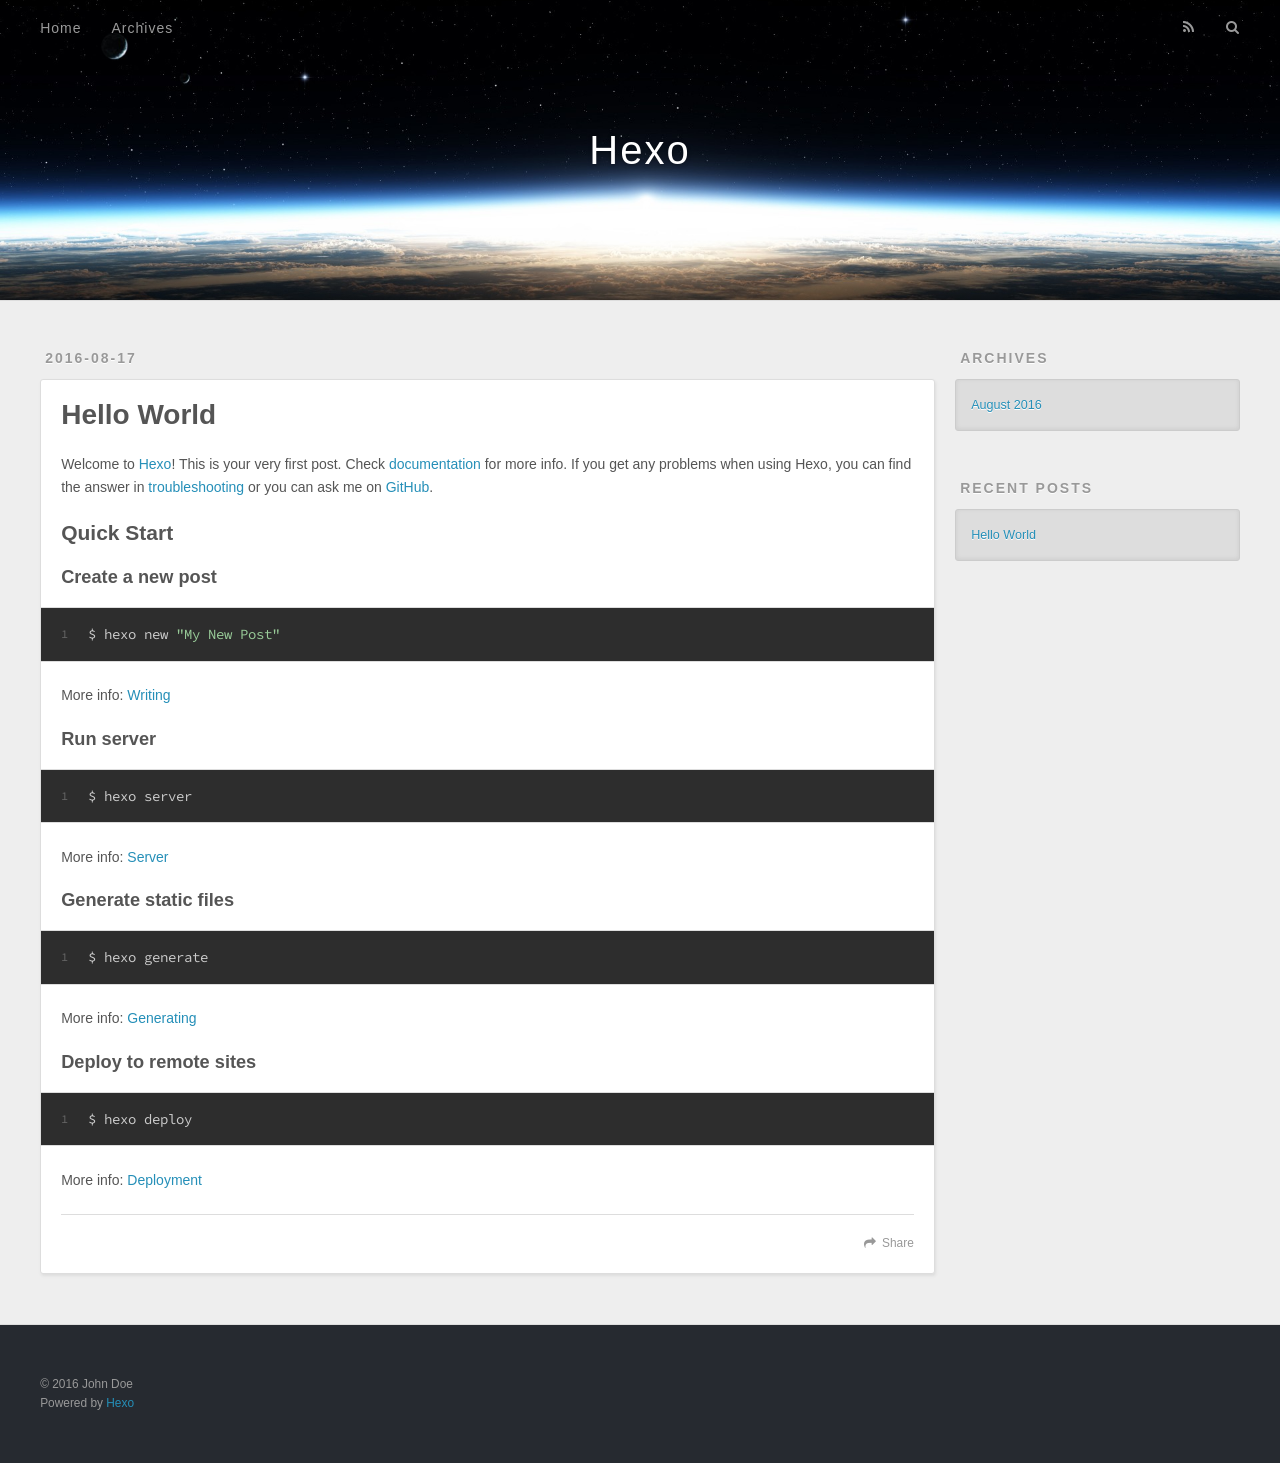
==== index.html @ 3ee118d5 "Site updated: 2016-08-17 22:22:15" ====
<!DOCTYPE html>
<html>
<head>
  <meta charset="utf-8">
  
  <title>Hexo</title>
  <meta name="viewport" content="width=device-width, initial-scale=1, maximum-scale=1">
  <meta property="og:type" content="website">
<meta property="og:title" content="Hexo">
<meta property="og:url" content="http://yoursite.com/index.html">
<meta property="og:site_name" content="Hexo">
<meta name="twitter:card" content="summary">
<meta name="twitter:title" content="Hexo">
  
    <link rel="alternate" href="/atom.xml" title="Hexo" type="application/atom+xml">
  
  
    <link rel="icon" href="/favicon.png">
  
  
    <link href="//fonts.googleapis.com/css?family=Source+Code+Pro" rel="stylesheet" type="text/css">
  
  <link rel="stylesheet" href="/css/style.css">
  

</head>

<body>
  <div id="container">
    <div id="wrap">
      <header id="header">
  <div id="banner"></div>
  <div id="header-outer" class="outer">
    <div id="header-title" class="inner">
      <h1 id="logo-wrap">
        <a href="/" id="logo">Hexo</a>
      </h1>
      
    </div>
    <div id="header-inner" class="inner">
      <nav id="main-nav">
        <a id="main-nav-toggle" class="nav-icon"></a>
        
          <a class="main-nav-link" href="/">Home</a>
        
          <a class="main-nav-link" href="/archives">Archives</a>
        
      </nav>
      <nav id="sub-nav">
        
          <a id="nav-rss-link" class="nav-icon" href="/atom.xml" title="RSS Feed"></a>
        
        <a id="nav-search-btn" class="nav-icon" title="Search"></a>
      </nav>
      <div id="search-form-wrap">
        <form action="//google.com/search" method="get" accept-charset="UTF-8" class="search-form"><input type="search" name="q" results="0" class="search-form-input" placeholder="Search"><button type="submit" class="search-form-submit">&#xF002;</button><input type="hidden" name="sitesearch" value="http://yoursite.com"></form>
      </div>
    </div>
  </div>
</header>
      <div class="outer">
        <section id="main">
  
    <article id="post-hello-world" class="article article-type-post" itemscope itemprop="blogPost">
  <div class="article-meta">
    <a href="/2016/08/17/hello-world/" class="article-date">
  <time datetime="2016-08-17T13:05:27.599Z" itemprop="datePublished">2016-08-17</time>
</a>
    
  </div>
  <div class="article-inner">
    
    
      <header class="article-header">
        
  
    <h1 itemprop="name">
      <a class="article-title" href="/2016/08/17/hello-world/">Hello World</a>
    </h1>
  

      </header>
    
    <div class="article-entry" itemprop="articleBody">
      
        <p>Welcome to <a href="https://hexo.io/" target="_blank" rel="external">Hexo</a>! This is your very first post. Check <a href="https://hexo.io/docs/" target="_blank" rel="external">documentation</a> for more info. If you get any problems when using Hexo, you can find the answer in <a href="https://hexo.io/docs/troubleshooting.html" target="_blank" rel="external">troubleshooting</a> or you can ask me on <a href="https://github.com/hexojs/hexo/issues" target="_blank" rel="external">GitHub</a>.</p>
<h2 id="Quick-Start"><a href="#Quick-Start" class="headerlink" title="Quick Start"></a>Quick Start</h2><h3 id="Create-a-new-post"><a href="#Create-a-new-post" class="headerlink" title="Create a new post"></a>Create a new post</h3><figure class="highlight bash"><table><tr><td class="gutter"><pre><div class="line">1</div></pre></td><td class="code"><pre><div class="line">$ hexo new <span class="string">"My New Post"</span></div></pre></td></tr></table></figure>
<p>More info: <a href="https://hexo.io/docs/writing.html" target="_blank" rel="external">Writing</a></p>
<h3 id="Run-server"><a href="#Run-server" class="headerlink" title="Run server"></a>Run server</h3><figure class="highlight bash"><table><tr><td class="gutter"><pre><div class="line">1</div></pre></td><td class="code"><pre><div class="line">$ hexo server</div></pre></td></tr></table></figure>
<p>More info: <a href="https://hexo.io/docs/server.html" target="_blank" rel="external">Server</a></p>
<h3 id="Generate-static-files"><a href="#Generate-static-files" class="headerlink" title="Generate static files"></a>Generate static files</h3><figure class="highlight bash"><table><tr><td class="gutter"><pre><div class="line">1</div></pre></td><td class="code"><pre><div class="line">$ hexo generate</div></pre></td></tr></table></figure>
<p>More info: <a href="https://hexo.io/docs/generating.html" target="_blank" rel="external">Generating</a></p>
<h3 id="Deploy-to-remote-sites"><a href="#Deploy-to-remote-sites" class="headerlink" title="Deploy to remote sites"></a>Deploy to remote sites</h3><figure class="highlight bash"><table><tr><td class="gutter"><pre><div class="line">1</div></pre></td><td class="code"><pre><div class="line">$ hexo deploy</div></pre></td></tr></table></figure>
<p>More info: <a href="https://hexo.io/docs/deployment.html" target="_blank" rel="external">Deployment</a></p>

      
    </div>
    <footer class="article-footer">
      <a data-url="http://yoursite.com/2016/08/17/hello-world/" data-id="ciryzlr2w0000jk96y38xhy95" class="article-share-link">Share</a>
      
      
    </footer>
  </div>
  
</article>


  

</section>
        
          <aside id="sidebar">
  
    

  
    

  
    
  
    
  <div class="widget-wrap">
    <h3 class="widget-title">Archives</h3>
    <div class="widget">
      <ul class="archive-list"><li class="archive-list-item"><a class="archive-list-link" href="/archives/2016/08/">August 2016</a></li></ul>
    </div>
  </div>


  
    
  <div class="widget-wrap">
    <h3 class="widget-title">Recent Posts</h3>
    <div class="widget">
      <ul>
        
          <li>
            <a href="/2016/08/17/hello-world/">Hello World</a>
          </li>
        
      </ul>
    </div>
  </div>

  
</aside>
        
      </div>
      <footer id="footer">
  
  <div class="outer">
    <div id="footer-info" class="inner">
      &copy; 2016 John Doe<br>
      Powered by <a href="http://hexo.io/" target="_blank">Hexo</a>
    </div>
  </div>
</footer>
    </div>
    <nav id="mobile-nav">
  
    <a href="/" class="mobile-nav-link">Home</a>
  
    <a href="/archives" class="mobile-nav-link">Archives</a>
  
</nav>
    

<script src="//ajax.googleapis.com/ajax/libs/jquery/2.0.3/jquery.min.js"></script>


  <link rel="stylesheet" href="/fancybox/jquery.fancybox.css">
  <script src="/fancybox/jquery.fancybox.pack.js"></script>


<script src="/js/script.js"></script>

  </div>
</body>
</html>
---- css/style.css ----
body {
  width: 100%;
}
body:before,
body:after {
  content: "";
  display: table;
}
body:after {
  clear: both;
}
html,
body,
div,
span,
applet,
object,
iframe,
h1,
h2,
h3,
h4,
h5,
h6,
p,
blockquote,
pre,
a,
abbr,
acronym,
address,
big,
cite,
code,
del,
dfn,
em,
img,
ins,
kbd,
q,
s,
samp,
small,
strike,
strong,
sub,
sup,
tt,
var,
dl,
dt,
dd,
ol,
ul,
li,
fieldset,
form,
label,
legend,
table,
caption,
tbody,
tfoot,
thead,
tr,
th,
td {
  margin: 0;
  padding: 0;
  border: 0;
  outline: 0;
  font-weight: inherit;
  font-style: inherit;
  font-family: inherit;
  font-size: 100%;
  vertical-align: baseline;
}
body {
  line-height: 1;
  color: #000;
  background: #fff;
}
ol,
ul {
  list-style: none;
}
table {
  border-collapse: separate;
  border-spacing: 0;
  vertical-align: middle;
}
caption,
th,
td {
  text-align: left;
  font-weight: normal;
  vertical-align: middle;
}
a img {
  border: none;
}
input,
button {
  margin: 0;
  padding: 0;
}
input::-moz-focus-inner,
button::-moz-focus-inner {
  border: 0;
  padding: 0;
}
@font-face {
  font-family: FontAwesome;
  font-style: normal;
  font-weight: normal;
  src: url("fonts/fontawesome-webfont.eot?v=#4.0.3");
  src: url("fonts/fontawesome-webfont.eot?#iefix&v=#4.0.3") format("embedded-opentype"), url("fonts/fontawesome-webfont.woff?v=#4.0.3") format("woff"), url("fonts/fontawesome-webfont.ttf?v=#4.0.3") format("truetype"), url("fonts/fontawesome-webfont.svg#fontawesomeregular?v=#4.0.3") format("svg");
}
html,
body,
#container {
  height: 100%;
}
body {
  background: #eee;
  font: 14px "Helvetica Neue", Helvetica, Arial, sans-serif;
  -webkit-text-size-adjust: 100%;
}
.outer {
  max-width: 1220px;
  margin: 0 auto;
  padding: 0 20px;
}
.outer:before,
.outer:after {
  content: "";
  display: table;
}
.outer:after {
  clear: both;
}
.inner {
  display: inline;
  float: left;
  width: 98.33333333333333%;
  margin: 0 0.833333333333333%;
}
.left,
.alignleft {
  float: left;
}
.right,
.alignright {
  float: right;
}
.clear {
  clear: both;
}
#container {
  position: relative;
}
.mobile-nav-on {
  overflow: hidden;
}
#wrap {
  height: 100%;
  width: 100%;
  position: absolute;
  top: 0;
  left: 0;
  -webkit-transition: 0.2s ease-out;
  -moz-transition: 0.2s ease-out;
  -ms-transition: 0.2s ease-out;
  transition: 0.2s ease-out;
  z-index: 1;
  background: #eee;
}
.mobile-nav-on #wrap {
  left: 280px;
}
@media screen and (min-width: 768px) {
  #main {
    display: inline;
    float: left;
    width: 73.33333333333333%;
    margin: 0 0.833333333333333%;
  }
}
.article-date,
.article-category-link,
.archive-year,
.widget-title {
  text-decoration: none;
  text-transform: uppercase;
  letter-spacing: 2px;
  color: #999;
  margin-bottom: 1em;
  margin-left: 5px;
  line-height: 1em;
  text-shadow: 0 1px #fff;
  font-weight: bold;
}
.article-inner,
.archive-article-inner {
  background: #fff;
  -webkit-box-shadow: 1px 2px 3px #ddd;
  box-shadow: 1px 2px 3px #ddd;
  border: 1px solid #ddd;
  border-radius: 3px;
}
.article-entry h1,
.widget h1 {
  font-size: 2em;
}
.article-entry h2,
.widget h2 {
  font-size: 1.5em;
}
.article-entry h3,
.widget h3 {
  font-size: 1.3em;
}
.article-entry h4,
.widget h4 {
  font-size: 1.2em;
}
.article-entry h5,
.widget h5 {
  font-size: 1em;
}
.article-entry h6,
.widget h6 {
  font-size: 1em;
  color: #999;
}
.article-entry hr,
.widget hr {
  border: 1px dashed #ddd;
}
.article-entry strong,
.widget strong {
  font-weight: bold;
}
.article-entry em,
.widget em,
.article-entry cite,
.widget cite {
  font-style: italic;
}
.article-entry sup,
.widget sup,
.article-entry sub,
.widget sub {
  font-size: 0.75em;
  line-height: 0;
  position: relative;
  vertical-align: baseline;
}
.article-entry sup,
.widget sup {
  top: -0.5em;
}
.article-entry sub,
.widget sub {
  bottom: -0.2em;
}
.article-entry small,
.widget small {
  font-size: 0.85em;
}
.article-entry acronym,
.widget acronym,
.article-entry abbr,
.widget abbr {
  border-bottom: 1px dotted;
}
.article-entry ul,
.widget ul,
.article-entry ol,
.widget ol,
.article-entry dl,
.widget dl {
  margin: 0 20px;
  line-height: 1.6em;
}
.article-entry ul ul,
.widget ul ul,
.article-entry ol ul,
.widget ol ul,
.article-entry ul ol,
.widget ul ol,
.article-entry ol ol,
.widget ol ol {
  margin-top: 0;
  margin-bottom: 0;
}
.article-entry ul,
.widget ul {
  list-style: disc;
}
.article-entry ol,
.widget ol {
  list-style: decimal;
}
.article-entry dt,
.widget dt {
  font-weight: bold;
}
#header {
  height: 300px;
  position: relative;
  border-bottom: 1px solid #ddd;
}
#header:before,
#header:after {
  content: "";
  position: absolute;
  left: 0;
  right: 0;
  height: 40px;
}
#header:before {
  top: 0;
  background: -webkit-linear-gradient(rgba(0,0,0,0.2), transparent);
  background: -moz-linear-gradient(rgba(0,0,0,0.2), transparent);
  background: -ms-linear-gradient(rgba(0,0,0,0.2), transparent);
  background: linear-gradient(rgba(0,0,0,0.2), transparent);
}
#header:after {
  bottom: 0;
  background: -webkit-linear-gradient(transparent, rgba(0,0,0,0.2));
  background: -moz-linear-gradient(transparent, rgba(0,0,0,0.2));
  background: -ms-linear-gradient(transparent, rgba(0,0,0,0.2));
  background: linear-gradient(transparent, rgba(0,0,0,0.2));
}
#header-outer {
  height: 100%;
  position: relative;
}
#header-inner {
  position: relative;
  overflow: hidden;
}
#banner {
  position: absolute;
  top: 0;
  left: 0;
  width: 100%;
  height: 100%;
  background: url("images/banner.jpg") center #000;
  -webkit-background-size: cover;
  -moz-background-size: cover;
  background-size: cover;
  z-index: -1;
}
#header-title {
  text-align: center;
  height: 40px;
  position: absolute;
  top: 50%;
  left: 0;
  margin-top: -20px;
}
#logo,
#subtitle {
  text-decoration: none;
  color: #fff;
  font-weight: 300;
  text-shadow: 0 1px 4px rgba(0,0,0,0.3);
}
#logo {
  font-size: 40px;
  line-height: 40px;
  letter-spacing: 2px;
}
#subtitle {
  font-size: 16px;
  line-height: 16px;
  letter-spacing: 1px;
}
#subtitle-wrap {
  margin-top: 16px;
}
#main-nav {
  float: left;
  margin-left: -15px;
}
.nav-icon,
.main-nav-link {
  float: left;
  color: #fff;
  opacity: 0.6;
  text-decoration: none;
  text-shadow: 0 1px rgba(0,0,0,0.2);
  -webkit-transition: opacity 0.2s;
  -moz-transition: opacity 0.2s;
  -ms-transition: opacity 0.2s;
  transition: opacity 0.2s;
  display: block;
  padding: 20px 15px;
}
.nav-icon:hover,
.main-nav-link:hover {
  opacity: 1;
}
.nav-icon {
  font-family: FontAwesome;
  text-align: center;
  font-size: 14px;
  width: 14px;
  height: 14px;
  padding: 20px 15px;
  position: relative;
  cursor: pointer;
}
.main-nav-link {
  font-weight: 300;
  letter-spacing: 1px;
}
@media screen and (max-width: 479px) {
  .main-nav-link {
    display: none;
  }
}
#main-nav-toggle {
  display: none;
}
#main-nav-toggle:before {
  content: "\f0c9";
}
@media screen and (max-width: 479px) {
  #main-nav-toggle {
    display: block;
  }
}
#sub-nav {
  float: right;
  margin-right: -15px;
}
#nav-rss-link:before {
  content: "\f09e";
}
#nav-search-btn:before {
  content: "\f002";
}
#search-form-wrap {
  position: absolute;
  top: 15px;
  width: 150px;
  height: 30px;
  right: -150px;
  opacity: 0;
  -webkit-transition: 0.2s ease-out;
  -moz-transition: 0.2s ease-out;
  -ms-transition: 0.2s ease-out;
  transition: 0.2s ease-out;
}
#search-form-wrap.on {
  opacity: 1;
  right: 0;
}
@media screen and (max-width: 479px) {
  #search-form-wrap {
    width: 100%;
    right: -100%;
  }
}
.search-form {
  position: absolute;
  top: 0;
  left: 0;
  right: 0;
  background: #fff;
  padding: 5px 15px;
  border-radius: 15px;
  -webkit-box-shadow: 0 0 10px rgba(0,0,0,0.3);
  box-shadow: 0 0 10px rgba(0,0,0,0.3);
}
.search-form-input {
  border: none;
  background: none;
  color: #555;
  width: 100%;
  font: 13px "Helvetica Neue", Helvetica, Arial, sans-serif;
  outline: none;
}
.search-form-input::-webkit-search-results-decoration,
.search-form-input::-webkit-search-cancel-button {
  -webkit-appearance: none;
}
.search-form-submit {
  position: absolute;
  top: 50%;
  right: 10px;
  margin-top: -7px;
  font: 13px FontAwesome;
  border: none;
  background: none;
  color: #bbb;
  cursor: pointer;
}
.search-form-submit:hover,
.search-form-submit:focus {
  color: #777;
}
.article {
  margin: 50px 0;
}
.article-inner {
  overflow: hidden;
}
.article-meta:before,
.article-meta:after {
  content: "";
  display: table;
}
.article-meta:after {
  clear: both;
}
.article-date {
  float: left;
}
.article-category {
  float: left;
  line-height: 1em;
  color: #ccc;
  text-shadow: 0 1px #fff;
  margin-left: 8px;
}
.article-category:before {
  content: "\2022";
}
.article-category-link {
  margin: 0 12px 1em;
}
.article-header {
  padding: 20px 20px 0;
}
.article-title {
  text-decoration: none;
  font-size: 2em;
  font-weight: bold;
  color: #555;
  line-height: 1.1em;
  -webkit-transition: color 0.2s;
  -moz-transition: color 0.2s;
  -ms-transition: color 0.2s;
  transition: color 0.2s;
}
a.article-title:hover {
  color: #258fb8;
}
.article-entry {
  color: #555;
  padding: 0 20px;
}
.article-entry:before,
.article-entry:after {
  content: "";
  display: table;
}
.article-entry:after {
  clear: both;
}
.article-entry p,
.article-entry table {
  line-height: 1.6em;
  margin: 1.6em 0;
}
.article-entry h1,
.article-entry h2,
.article-entry h3,
.article-entry h4,
.article-entry h5,
.article-entry h6 {
  font-weight: bold;
}
.article-entry h1,
.article-entry h2,
.article-entry h3,
.article-entry h4,
.article-entry h5,
.article-entry h6 {
  line-height: 1.1em;
  margin: 1.1em 0;
}
.article-entry a {
  color: #258fb8;
  text-decoration: none;
}
.article-entry a:hover {
  text-decoration: underline;
}
.article-entry ul,
.article-entry ol,
.article-entry dl {
  margin-top: 1.6em;
  margin-bottom: 1.6em;
}
.article-entry img,
.article-entry video {
  max-width: 100%;
  height: auto;
  display: block;
  margin: auto;
}
.article-entry iframe {
  border: none;
}
.article-entry table {
  width: 100%;
  border-collapse: collapse;
  border-spacing: 0;
}
.article-entry th {
  font-weight: bold;
  border-bottom: 3px solid #ddd;
  padding-bottom: 0.5em;
}
.article-entry td {
  border-bottom: 1px solid #ddd;
  padding: 10px 0;
}
.article-entry blockquote {
  font-family: Georgia, "Times New Roman", serif;
  font-size: 1.4em;
  margin: 1.6em 20px;
  text-align: center;
}
.article-entry blockquote footer {
  font-size: 14px;
  margin: 1.6em 0;
  font-family: "Helvetica Neue", Helvetica, Arial, sans-serif;
}
.article-entry blockquote footer cite:before {
  content: "—";
  padding: 0 0.5em;
}
.article-entry .pullquote {
  text-align: left;
  width: 45%;
  margin: 0;
}
.article-entry .pullquote.left {
  margin-left: 0.5em;
  margin-right: 1em;
}
.article-entry .pullquote.right {
  margin-right: 0.5em;
  margin-left: 1em;
}
.article-entry .caption {
  color: #999;
  display: block;
  font-size: 0.9em;
  margin-top: 0.5em;
  position: relative;
  text-align: center;
}
.article-entry .video-container {
  position: relative;
  padding-top: 56.25%;
  height: 0;
  overflow: hidden;
}
.article-entry .video-container iframe,
.article-entry .video-container object,
.article-entry .video-container embed {
  position: absolute;
  top: 0;
  left: 0;
  width: 100%;
  height: 100%;
  margin-top: 0;
}
.article-more-link a {
  display: inline-block;
  line-height: 1em;
  padding: 6px 15px;
  border-radius: 15px;
  background: #eee;
  color: #999;
  text-shadow: 0 1px #fff;
  text-decoration: none;
}
.article-more-link a:hover {
  background: #258fb8;
  color: #fff;
  text-decoration: none;
  text-shadow: 0 1px #1e7293;
}
.article-footer {
  font-size: 0.85em;
  line-height: 1.6em;
  border-top: 1px solid #ddd;
  padding-top: 1.6em;
  margin: 0 20px 20px;
}
.article-footer:before,
.article-footer:after {
  content: "";
  display: table;
}
.article-footer:after {
  clear: both;
}
.article-footer a {
  color: #999;
  text-decoration: none;
}
.article-footer a:hover {
  color: #555;
}
.article-tag-list-item {
  float: left;
  margin-right: 10px;
}
.article-tag-list-link:before {
  content: "#";
}
.article-comment-link {
  float: right;
}
.article-comment-link:before {
  content: "\f075";
  font-family: FontAwesome;
  padding-right: 8px;
}
.article-share-link {
  cursor: pointer;
  float: right;
  margin-left: 20px;
}
.article-share-link:before {
  content: "\f064";
  font-family: FontAwesome;
  padding-right: 6px;
}
#article-nav {
  position: relative;
}
#article-nav:before,
#article-nav:after {
  content: "";
  display: table;
}
#article-nav:after {
  clear: both;
}
@media screen and (min-width: 768px) {
  #article-nav {
    margin: 50px 0;
  }
  #article-nav:before {
    width: 8px;
    height: 8px;
    position: absolute;
    top: 50%;
    left: 50%;
    margin-top: -4px;
    margin-left: -4px;
    content: "";
    border-radius: 50%;
    background: #ddd;
    -webkit-box-shadow: 0 1px 2px #fff;
    box-shadow: 0 1px 2px #fff;
  }
}
.article-nav-link-wrap {
  text-decoration: none;
  text-shadow: 0 1px #fff;
  color: #999;
  -webkit-box-sizing: border-box;
  -moz-box-sizing: border-box;
  box-sizing: border-box;
  margin-top: 50px;
  text-align: center;
  display: block;
}
.article-nav-link-wrap:hover {
  color: #555;
}
@media screen and (min-width: 768px) {
  .article-nav-link-wrap {
    width: 50%;
    margin-top: 0;
  }
}
@media screen and (min-width: 768px) {
  #article-nav-newer {
    float: left;
    text-align: right;
    padding-right: 20px;
  }
}
@media screen and (min-width: 768px) {
  #article-nav-older {
    float: right;
    text-align: left;
    padding-left: 20px;
  }
}
.article-nav-caption {
  text-transform: uppercase;
  letter-spacing: 2px;
  color: #ddd;
  line-height: 1em;
  font-weight: bold;
}
#article-nav-newer .article-nav-caption {
  margin-right: -2px;
}
.article-nav-title {
  font-size: 0.85em;
  line-height: 1.6em;
  margin-top: 0.5em;
}
.article-share-box {
  position: absolute;
  display: none;
  background: #fff;
  -webkit-box-shadow: 1px 2px 10px rgba(0,0,0,0.2);
  box-shadow: 1px 2px 10px rgba(0,0,0,0.2);
  border-radius: 3px;
  margin-left: -145px;
  overflow: hidden;
  z-index: 1;
}
.article-share-box.on {
  display: block;
}
.article-share-input {
  width: 100%;
  background: none;
  -webkit-box-sizing: border-box;
  -moz-box-sizing: border-box;
  box-sizing: border-box;
  font: 14px "Helvetica Neue", Helvetica, Arial, sans-serif;
  padding: 0 15px;
  color: #555;
  outline: none;
  border: 1px solid #ddd;
  border-radius: 3px 3px 0 0;
  height: 36px;
  line-height: 36px;
}
.article-share-links {
  background: #eee;
}
.article-share-links:before,
.article-share-links:after {
  content: "";
  display: table;
}
.article-share-links:after {
  clear: both;
}
.article-share-twitter,
.article-share-facebook,
.article-share-pinterest,
.article-share-google {
  width: 50px;
  height: 36px;
  display: block;
  float: left;
  position: relative;
  color: #999;
  text-shadow: 0 1px #fff;
}
.article-share-twitter:before,
.article-share-facebook:before,
.article-share-pinterest:before,
.article-share-google:before {
  font-size: 20px;
  font-family: FontAwesome;
  width: 20px;
  height: 20px;
  position: absolute;
  top: 50%;
  left: 50%;
  margin-top: -10px;
  margin-left: -10px;
  text-align: center;
}
.article-share-twitter:hover,
.article-share-facebook:hover,
.article-share-pinterest:hover,
.article-share-google:hover {
  color: #fff;
}
.article-share-twitter:before {
  content: "\f099";
}
.article-share-twitter:hover {
  background: #00aced;
  text-shadow: 0 1px #008abe;
}
.article-share-facebook:before {
  content: "\f09a";
}
.article-share-facebook:hover {
  background: #3b5998;
  text-shadow: 0 1px #2f477a;
}
.article-share-pinterest:before {
  content: "\f0d2";
}
.article-share-pinterest:hover {
  background: #cb2027;
  text-shadow: 0 1px #a21a1f;
}
.article-share-google:before {
  content: "\f0d5";
}
.article-share-google:hover {
  background: #dd4b39;
  text-shadow: 0 1px #be3221;
}
.article-gallery {
  background: #000;
  position: relative;
}
.article-gallery-photos {
  position: relative;
  overflow: hidden;
}
.article-gallery-img {
  display: none;
  max-width: 100%;
}
.article-gallery-img:first-child {
  display: block;
}
.article-gallery-img.loaded {
  position: absolute;
  display: block;
}
.article-gallery-img img {
  display: block;
  max-width: 100%;
  margin: 0 auto;
}
#comments {
  background: #fff;
  -webkit-box-shadow: 1px 2px 3px #ddd;
  box-shadow: 1px 2px 3px #ddd;
  padding: 20px;
  border: 1px solid #ddd;
  border-radius: 3px;
  margin: 50px 0;
}
#comments a {
  color: #258fb8;
}
.archives-wrap {
  margin: 50px 0;
}
.archives:before,
.archives:after {
  content: "";
  display: table;
}
.archives:after {
  clear: both;
}
.archive-year-wrap {
  margin-bottom: 1em;
}
.archives {
  -webkit-column-gap: 10px;
  -moz-column-gap: 10px;
  column-gap: 10px;
}
@media screen and (min-width: 480px) and (max-width: 767px) {
  .archives {
    -webkit-column-count: 2;
    -moz-column-count: 2;
    column-count: 2;
  }
}
@media screen and (min-width: 768px) {
  .archives {
    -webkit-column-count: 3;
    -moz-column-count: 3;
    column-count: 3;
  }
}
.archive-article {
  -webkit-column-break-inside: avoid;
  page-break-inside: avoid;
  overflow: hidden;
  break-inside: avoid-column;
}
.archive-article-inner {
  padding: 10px;
  margin-bottom: 15px;
}
.archive-article-title {
  text-decoration: none;
  font-weight: bold;
  color: #555;
  -webkit-transition: color 0.2s;
  -moz-transition: color 0.2s;
  -ms-transition: color 0.2s;
  transition: color 0.2s;
  line-height: 1.6em;
}
.archive-article-title:hover {
  color: #258fb8;
}
.archive-article-footer {
  margin-top: 1em;
}
.archive-article-date {
  color: #999;
  text-decoration: none;
  font-size: 0.85em;
  line-height: 1em;
  margin-bottom: 0.5em;
  display: block;
}
#page-nav {
  margin: 50px auto;
  background: #fff;
  -webkit-box-shadow: 1px 2px 3px #ddd;
  box-shadow: 1px 2px 3px #ddd;
  border: 1px solid #ddd;
  border-radius: 3px;
  text-align: center;
  color: #999;
  overflow: hidden;
}
#page-nav:before,
#page-nav:after {
  content: "";
  display: table;
}
#page-nav:after {
  clear: both;
}
#page-nav a,
#page-nav span {
  padding: 10px 20px;
  line-height: 1;
  height: 2ex;
}
#page-nav a {
  color: #999;
  text-decoration: none;
}
#page-nav a:hover {
  background: #999;
  color: #fff;
}
#page-nav .prev {
  float: left;
}
#page-nav .next {
  float: right;
}
#page-nav .page-number {
  display: inline-block;
}
@media screen and (max-width: 479px) {
  #page-nav .page-number {
    display: none;
  }
}
#page-nav .current {
  color: #555;
  font-weight: bold;
}
#page-nav .space {
  color: #ddd;
}
#footer {
  background: #262a30;
  padding: 50px 0;
  border-top: 1px solid #ddd;
  color: #999;
}
#footer a {
  color: #258fb8;
  text-decoration: none;
}
#footer a:hover {
  text-decoration: underline;
}
#footer-info {
  line-height: 1.6em;
  font-size: 0.85em;
}
.article-entry pre,
.article-entry .highlight {
  background: #2d2d2d;
  margin: 0 -20px;
  padding: 15px 20px;
  border-style: solid;
  border-color: #ddd;
  border-width: 1px 0;
  overflow: auto;
  color: #ccc;
  line-height: 22.400000000000002px;
}
.article-entry .highlight .gutter pre,
.article-entry .gist .gist-file .gist-data .line-numbers {
  color: #666;
  font-size: 0.85em;
}
.article-entry pre,
.article-entry code {
  font-family: "Source Code Pro", Consolas, Monaco, Menlo, Consolas, monospace;
}
.article-entry code {
  background: #eee;
  text-shadow: 0 1px #fff;
  padding: 0 0.3em;
}
.article-entry pre code {
  background: none;
  text-shadow: none;
  padding: 0;
}
.article-entry .highlight pre {
  border: none;
  margin: 0;
  padding: 0;
}
.article-entry .highlight table {
  margin: 0;
  width: auto;
}
.article-entry .highlight td {
  border: none;
  padding: 0;
}
.article-entry .highlight figcaption {
  font-size: 0.85em;
  color: #999;
  line-height: 1em;
  margin-bottom: 1em;
}
.article-entry .highlight figcaption:before,
.article-entry .highlight figcaption:after {
  content: "";
  display: table;
}
.article-entry .highlight figcaption:after {
  clear: both;
}
.article-entry .highlight figcaption a {
  float: right;
}
.article-entry .highlight .gutter pre {
  text-align: right;
  padding-right: 20px;
}
.article-entry .highlight .line {
  height: 22.400000000000002px;
}
.article-entry .highlight .line.marked {
  background: #515151;
}
.article-entry .gist {
  margin: 0 -20px;
  border-style: solid;
  border-color: #ddd;
  border-width: 1px 0;
  background: #2d2d2d;
  padding: 15px 20px 15px 0;
}
.article-entry .gist .gist-file {
  border: none;
  font-family: "Source Code Pro", Consolas, Monaco, Menlo, Consolas, monospace;
  margin: 0;
}
.article-entry .gist .gist-file .gist-data {
  background: none;
  border: none;
}
.article-entry .gist .gist-file .gist-data .line-numbers {
  background: none;
  border: none;
  padding: 0 20px 0 0;
}
.article-entry .gist .gist-file .gist-data .line-data {
  padding: 0 !important;
}
.article-entry .gist .gist-file .highlight {
  margin: 0;
  padding: 0;
  border: none;
}
.article-entry .gist .gist-file .gist-meta {
  background: #2d2d2d;
  color: #999;
  font: 0.85em "Helvetica Neue", Helvetica, Arial, sans-serif;
  text-shadow: 0 0;
  padding: 0;
  margin-top: 1em;
  margin-left: 20px;
}
.article-entry .gist .gist-file .gist-meta a {
  color: #258fb8;
  font-weight: normal;
}
.article-entry .gist .gist-file .gist-meta a:hover {
  text-decoration: underline;
}
pre .comment,
pre .title {
  color: #999;
}
pre .variable,
pre .attribute,
pre .tag,
pre .regexp,
pre .ruby .constant,
pre .xml .tag .title,
pre .xml .pi,
pre .xml .doctype,
pre .html .doctype,
pre .css .id,
pre .css .class,
pre .css .pseudo {
  color: #f2777a;
}
pre .number,
pre .preprocessor,
pre .built_in,
pre .literal,
pre .params,
pre .constant {
  color: #f99157;
}
pre .class,
pre .ruby .class .title,
pre .css .rules .attribute {
  color: #9c9;
}
pre .string,
pre .value,
pre .inheritance,
pre .header,
pre .ruby .symbol,
pre .xml .cdata {
  color: #9c9;
}
pre .css .hexcolor {
  color: #6cc;
}
pre .function,
pre .python .decorator,
pre .python .title,
pre .ruby .function .title,
pre .ruby .title .keyword,
pre .perl .sub,
pre .javascript .title,
pre .coffeescript .title {
  color: #69c;
}
pre .keyword,
pre .javascript .function {
  color: #c9c;
}
@media screen and (max-width: 479px) {
  #mobile-nav {
    position: absolute;
    top: 0;
    left: 0;
    width: 280px;
    height: 100%;
    background: #191919;
    border-right: 1px solid #fff;
  }
}
@media screen and (max-width: 479px) {
  .mobile-nav-link {
    display: block;
    color: #999;
    text-decoration: none;
    padding: 15px 20px;
    font-weight: bold;
  }
  .mobile-nav-link:hover {
    color: #fff;
  }
}
@media screen and (min-width: 768px) {
  #sidebar {
    display: inline;
    float: left;
    width: 23.333333333333332%;
    margin: 0 0.833333333333333%;
  }
}
.widget-wrap {
  margin: 50px 0;
}
.widget {
  color: #777;
  text-shadow: 0 1px #fff;
  background: #ddd;
  -webkit-box-shadow: 0 -1px 4px #ccc inset;
  box-shadow: 0 -1px 4px #ccc inset;
  border: 1px solid #ccc;
  padding: 15px;
  border-radius: 3px;
}
.widget a {
  color: #258fb8;
  text-decoration: none;
}
.widget a:hover {
  text-decoration: underline;
}
.widget ul ul,
.widget ol ul,
.widget dl ul,
.widget ul ol,
.widget ol ol,
.widget dl ol,
.widget ul dl,
.widget ol dl,
.widget dl dl {
  margin-left: 15px;
  list-style: disc;
}
.widget {
  line-height: 1.6em;
  word-wrap: break-word;
  font-size: 0.9em;
}
.widget ul,
.widget ol {
  list-style: none;
  margin: 0;
}
.widget ul ul,
.widget ol ul,
.widget ul ol,
.widget ol ol {
  margin: 0 20px;
}
.widget ul ul,
.widget ol ul {
  list-style: disc;
}
.widget ul ol,
.widget ol ol {
  list-style: decimal;
}
.category-list-count,
.tag-list-count,
.archive-list-count {
  padding-left: 5px;
  color: #999;
  font-size: 0.85em;
}
.category-list-count:before,
.tag-list-count:before,
.archive-list-count:before {
  content: "(";
}
.category-list-count:after,
.tag-list-count:after,
.archive-list-count:after {
  content: ")";
}
.tagcloud a {
  margin-right: 5px;
  display: inline-block;
}
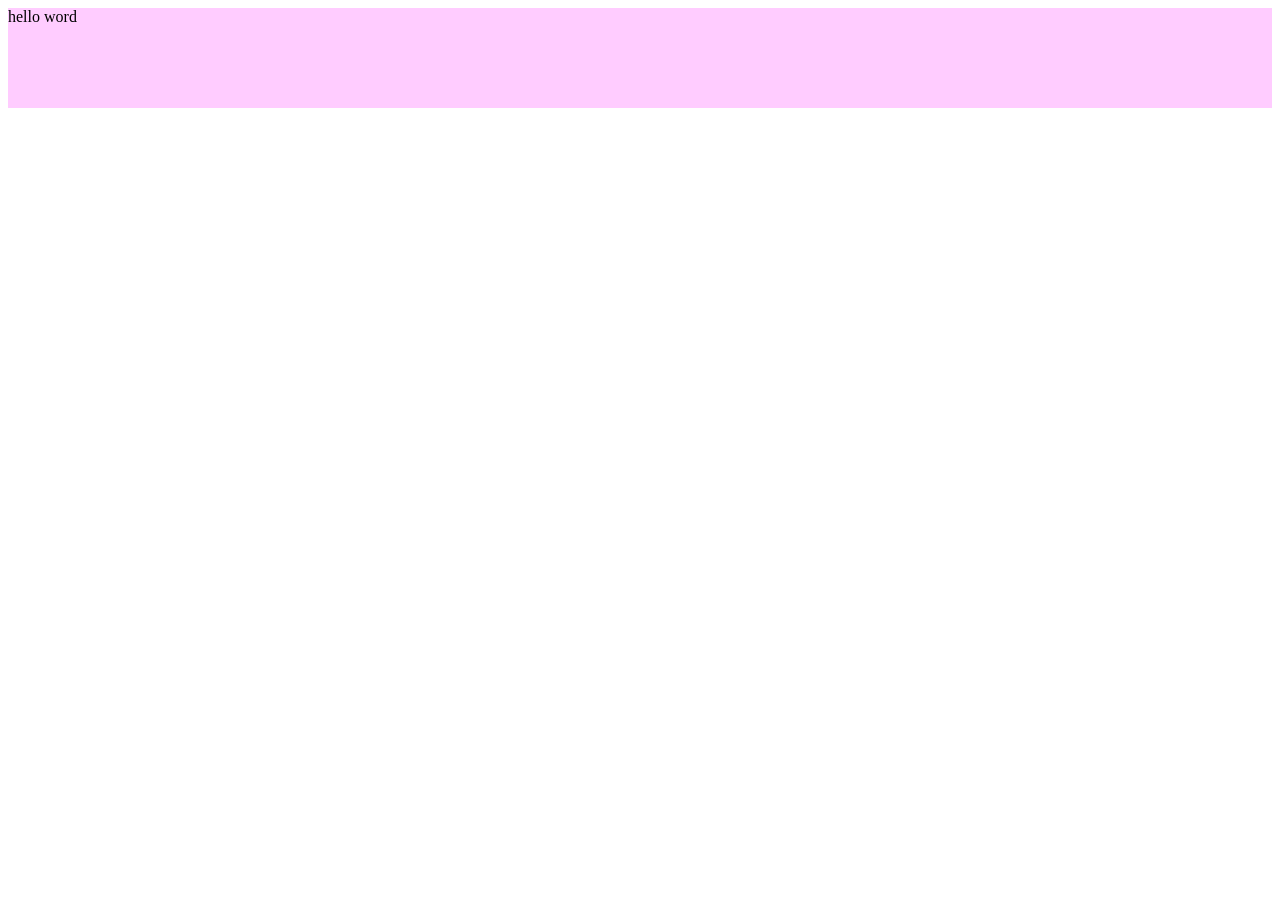
==== commit 72fc9dc4: "Add files via upload" ====
--- a/index.html
+++ b/index.html
@@ -1,180 +1,19 @@
 <!DOCTYPE html>
-<html>
+<html lang="en">
 <head>
-  <meta charset="utf-8">
-  
-  <title>Hexo</title>
-  <meta name="viewport" content="width=device-width, initial-scale=1, maximum-scale=1">
-  <meta property="og:type" content="website">
-<meta property="og:title" content="Hexo">
-<meta property="og:url" content="http://yoursite.com/index.html">
-<meta property="og:site_name" content="Hexo">
-<meta name="twitter:card" content="summary">
-<meta name="twitter:title" content="Hexo">
-  
-    <link rel="alternate" href="/atom.xml" title="Hexo" type="application/atom+xml">
-  
-  
-    <link rel="icon" href="/favicon.png">
-  
-  
-    <link href="//fonts.googleapis.com/css?family=Source+Code+Pro" rel="stylesheet" type="text/css">
-  
-  <link rel="stylesheet" href="/css/style.css">
-  
-
+  <meta charset="UTF-8">
+  <meta http-equiv="X-UA-Compatible" content="IE=edge">
+  <meta name="viewport" content="width=device-width, initial-scale=1.0">
+  <title>Document</title>
 </head>
-
 <body>
-  <div id="container">
-    <div id="wrap">
-      <header id="header">
-  <div id="banner"></div>
-  <div id="header-outer" class="outer">
-    <div id="header-title" class="inner">
-      <h1 id="logo-wrap">
-        <a href="/" id="logo">Hexo</a>
-      </h1>
-      
-    </div>
-    <div id="header-inner" class="inner">
-      <nav id="main-nav">
-        <a id="main-nav-toggle" class="nav-icon"></a>
-        
-          <a class="main-nav-link" href="/">Home</a>
-        
-          <a class="main-nav-link" href="/archives">Archives</a>
-        
-      </nav>
-      <nav id="sub-nav">
-        
-          <a id="nav-rss-link" class="nav-icon" href="/atom.xml" title="RSS Feed"></a>
-        
-        <a id="nav-search-btn" class="nav-icon" title="Search"></a>
-      </nav>
-      <div id="search-form-wrap">
-        <form action="//google.com/search" method="get" accept-charset="UTF-8" class="search-form"><input type="search" name="q" results="0" class="search-form-input" placeholder="Search"><button type="submit" class="search-form-submit">&#xF002;</button><input type="hidden" name="sitesearch" value="http://yoursite.com"></form>
-      </div>
-    </div>
-  </div>
-</header>
-      <div class="outer">
-        <section id="main">
-  
-    <article id="post-hello-world" class="article article-type-post" itemscope itemprop="blogPost">
-  <div class="article-meta">
-    <a href="/2016/08/17/hello-world/" class="article-date">
-  <time datetime="2016-08-17T13:05:27.599Z" itemprop="datePublished">2016-08-17</time>
-</a>
-    
-  </div>
-  <div class="article-inner">
-    
-    
-      <header class="article-header">
-        
-  
-    <h1 itemprop="name">
-      <a class="article-title" href="/2016/08/17/hello-world/">Hello World</a>
-    </h1>
-  
-
-      </header>
-    
-    <div class="article-entry" itemprop="articleBody">
-      
-        <p>Welcome to <a href="https://hexo.io/" target="_blank" rel="external">Hexo</a>! This is your very first post. Check <a href="https://hexo.io/docs/" target="_blank" rel="external">documentation</a> for more info. If you get any problems when using Hexo, you can find the answer in <a href="https://hexo.io/docs/troubleshooting.html" target="_blank" rel="external">troubleshooting</a> or you can ask me on <a href="https://github.com/hexojs/hexo/issues" target="_blank" rel="external">GitHub</a>.</p>
-<h2 id="Quick-Start"><a href="#Quick-Start" class="headerlink" title="Quick Start"></a>Quick Start</h2><h3 id="Create-a-new-post"><a href="#Create-a-new-post" class="headerlink" title="Create a new post"></a>Create a new post</h3><figure class="highlight bash"><table><tr><td class="gutter"><pre><div class="line">1</div></pre></td><td class="code"><pre><div class="line">$ hexo new <span class="string">"My New Post"</span></div></pre></td></tr></table></figure>
-<p>More info: <a href="https://hexo.io/docs/writing.html" target="_blank" rel="external">Writing</a></p>
-<h3 id="Run-server"><a href="#Run-server" class="headerlink" title="Run server"></a>Run server</h3><figure class="highlight bash"><table><tr><td class="gutter"><pre><div class="line">1</div></pre></td><td class="code"><pre><div class="line">$ hexo server</div></pre></td></tr></table></figure>
-<p>More info: <a href="https://hexo.io/docs/server.html" target="_blank" rel="external">Server</a></p>
-<h3 id="Generate-static-files"><a href="#Generate-static-files" class="headerlink" title="Generate static files"></a>Generate static files</h3><figure class="highlight bash"><table><tr><td class="gutter"><pre><div class="line">1</div></pre></td><td class="code"><pre><div class="line">$ hexo generate</div></pre></td></tr></table></figure>
-<p>More info: <a href="https://hexo.io/docs/generating.html" target="_blank" rel="external">Generating</a></p>
-<h3 id="Deploy-to-remote-sites"><a href="#Deploy-to-remote-sites" class="headerlink" title="Deploy to remote sites"></a>Deploy to remote sites</h3><figure class="highlight bash"><table><tr><td class="gutter"><pre><div class="line">1</div></pre></td><td class="code"><pre><div class="line">$ hexo deploy</div></pre></td></tr></table></figure>
-<p>More info: <a href="https://hexo.io/docs/deployment.html" target="_blank" rel="external">Deployment</a></p>
-
-      
-    </div>
-    <footer class="article-footer">
-      <a data-url="http://yoursite.com/2016/08/17/hello-world/" data-id="ciryzlr2w0000jk96y38xhy95" class="article-share-link">Share</a>
-      
-      
-    </footer>
-  </div>
-  
-</article>
-
-
-  
-
-</section>
-        
-          <aside id="sidebar">
-  
-    
-
-  
-    
-
-  
-    
-  
-    
-  <div class="widget-wrap">
-    <h3 class="widget-title">Archives</h3>
-    <div class="widget">
-      <ul class="archive-list"><li class="archive-list-item"><a class="archive-list-link" href="/archives/2016/08/">August 2016</a></li></ul>
-    </div>
-  </div>
-
-
-  
-    
-  <div class="widget-wrap">
-    <h3 class="widget-title">Recent Posts</h3>
-    <div class="widget">
-      <ul>
-        
-          <li>
-            <a href="/2016/08/17/hello-world/">Hello World</a>
-          </li>
-        
-      </ul>
-    </div>
-  </div>
-
-  
-</aside>
-        
-      </div>
-      <footer id="footer">
-  
-  <div class="outer">
-    <div id="footer-info" class="inner">
-      &copy; 2016 John Doe<br>
-      Powered by <a href="http://hexo.io/" target="_blank">Hexo</a>
-    </div>
-  </div>
-</footer>
-    </div>
-    <nav id="mobile-nav">
-  
-    <a href="/" class="mobile-nav-link">Home</a>
-  
-    <a href="/archives" class="mobile-nav-link">Archives</a>
-  
-</nav>
-    
-
-<script src="//ajax.googleapis.com/ajax/libs/jquery/2.0.3/jquery.min.js"></script>
-
-
-  <link rel="stylesheet" href="/fancybox/jquery.fancybox.css">
-  <script src="/fancybox/jquery.fancybox.pack.js"></script>
-
-
-<script src="/js/script.js"></script>
-
-  </div>
+  <div class="box">hello word</div>
 </body>
-</html>+</html>
+<style>
+  .box{
+    width: 100%;
+    background: #fcf;;
+    height: 100px;
+  }
+</style>
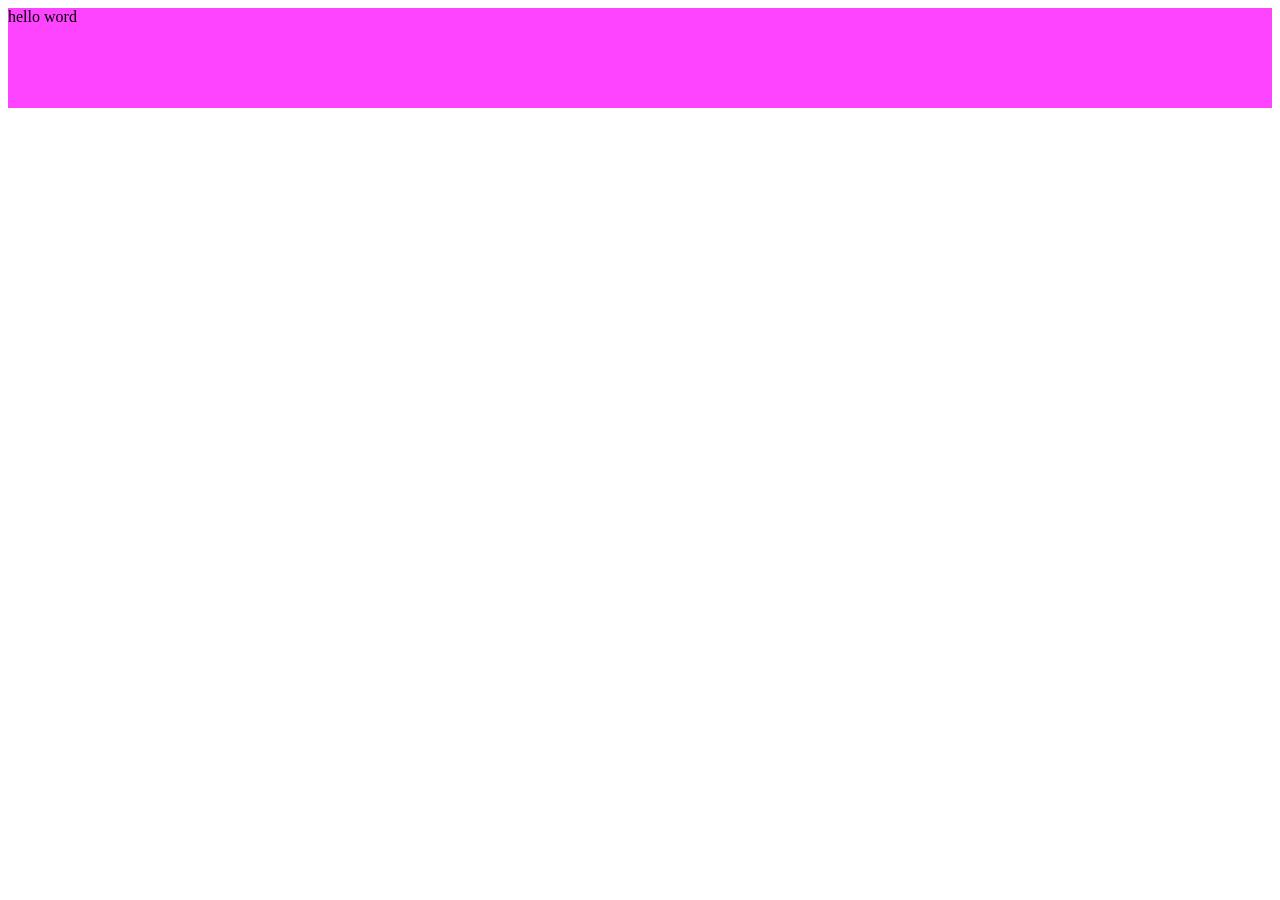
==== commit 2b3f8051: "no message" ====
--- a/index.html
+++ b/index.html
@@ -13,7 +13,7 @@
 <style>
   .box{
     width: 100%;
-    background: #fcf;;
+    background: #f4f;;
     height: 100px;
   }
 </style>
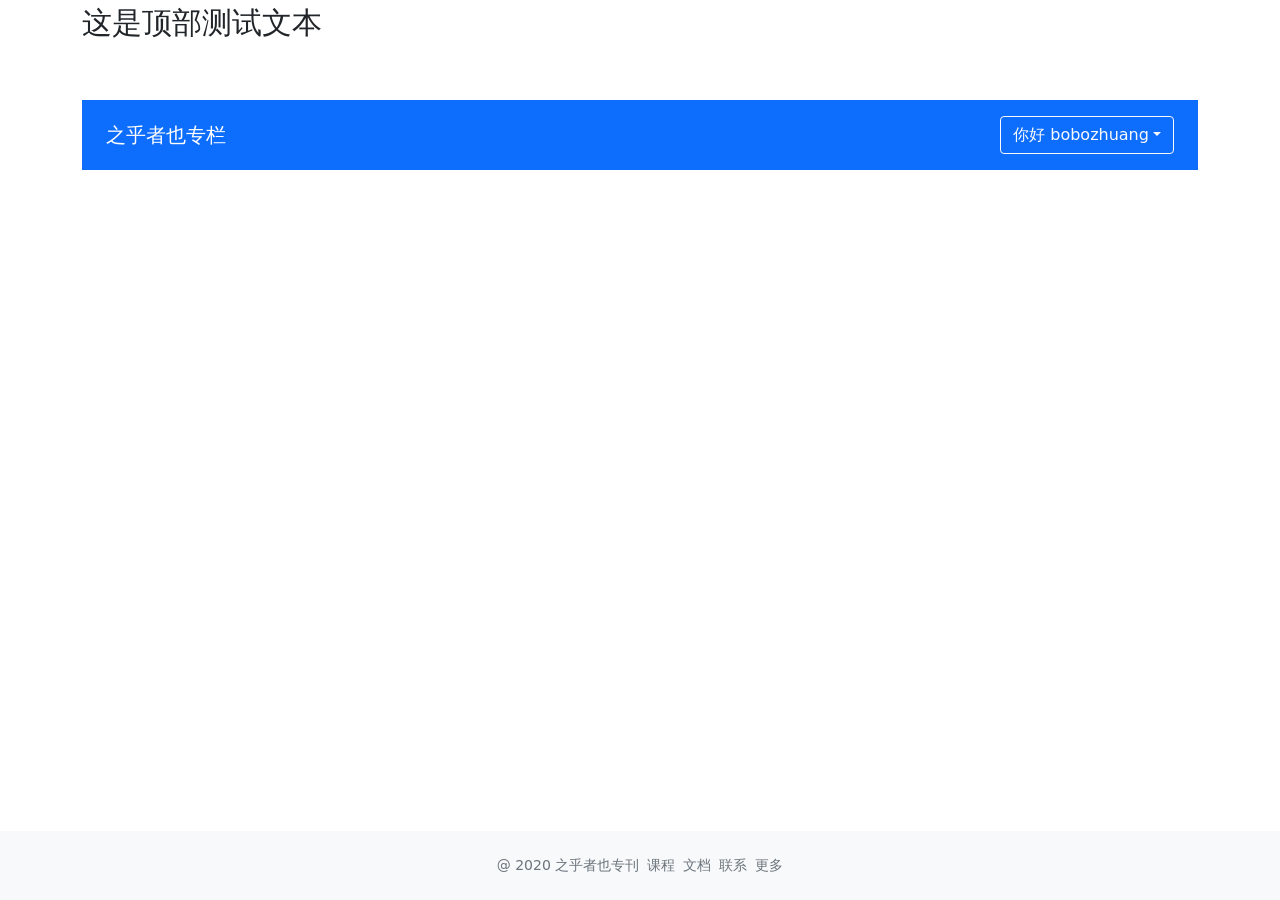
==== commit 7fb43462: "update code" ====
--- a/index.html
+++ b/index.html
@@ -1,19 +1 @@
-<!DOCTYPE html>
-<html lang="en">
-<head>
-  <meta charset="UTF-8">
-  <meta http-equiv="X-UA-Compatible" content="IE=edge">
-  <meta name="viewport" content="width=device-width, initial-scale=1.0">
-  <title>Document</title>
-</head>
-<body>
-  <div class="box">hello word</div>
-</body>
-</html>
-<style>
-  .box{
-    width: 100%;
-    background: #f4f;;
-    height: 100px;
-  }
-</style>+<!DOCTYPE html><html lang=""><head><meta charset="utf-8"><meta http-equiv="X-UA-Compatible" content="IE=edge"><meta name="viewport" content="width=device-width,initial-scale=1"><link rel="icon" href="/favicon.ico"><title>vue-zhihu</title><link href="/css/app.2cfb9e26.css" rel="preload" as="style"><link href="/css/chunk-vendors.0ce648ca.css" rel="preload" as="style"><link href="/js/app.eaa1abd6.js" rel="preload" as="script"><link href="/js/chunk-vendors.63955482.js" rel="preload" as="script"><link href="/css/chunk-vendors.0ce648ca.css" rel="stylesheet"><link href="/css/app.2cfb9e26.css" rel="stylesheet"></head><body><noscript><strong>We're sorry but vue-zhihu doesn't work properly without JavaScript enabled. Please enable it to continue.</strong></noscript><div id="app"></div><script src="/js/chunk-vendors.63955482.js"></script><script src="/js/app.eaa1abd6.js"></script></body></html>
--- a/css/app.2cfb9e26.css
+++ b/css/app.2cfb9e26.css
@@ -0,0 +1 @@
+.dropdown-option.is-disabled *{color:#ccc;background:transparent;pointer-events:none}.shake[data-v-108708e2]{-webkit-animation:shake-108708e2 .8s cubic-bezier(.36,.07,.19,.97) both;animation:shake-108708e2 .8s cubic-bezier(.36,.07,.19,.97) both;transform:translateZ(0);-webkit-backface-visibility:hidden;backface-visibility:hidden;perspective:1000px}@-webkit-keyframes shake-108708e2{10%,90%{transform:translate3d(-1px,0,0)}20%,80%{transform:translate3d(2px,0,0)}30%,50%,70%{transform:translate3d(-4px,0,0)}40%,60%{transform:translate3d(4px,0,0)}}@keyframes shake-108708e2{10%,90%{transform:translate3d(-1px,0,0)}20%,80%{transform:translate3d(2px,0,0)}30%,50%,70%{transform:translate3d(-4px,0,0)}40%,60%{transform:translate3d(4px,0,0)}}.text[data-v-108708e2]{font-size:30px;height:100px}.loading-containers{position:fixed;width:100%;height:100%;background:hsla(0,0%,100%,.8);left:0;top:0;z-index:999;text-align:center}.test{color:#665353}
--- a/css/app.2cfb9e26.css
+++ b/css/app.2cfb9e26.css
@@ -0,0 +1 @@
+.dropdown-option.is-disabled *{color:#ccc;background:transparent;pointer-events:none}.shake[data-v-108708e2]{-webkit-animation:shake-108708e2 .8s cubic-bezier(.36,.07,.19,.97) both;animation:shake-108708e2 .8s cubic-bezier(.36,.07,.19,.97) both;transform:translateZ(0);-webkit-backface-visibility:hidden;backface-visibility:hidden;perspective:1000px}@-webkit-keyframes shake-108708e2{10%,90%{transform:translate3d(-1px,0,0)}20%,80%{transform:translate3d(2px,0,0)}30%,50%,70%{transform:translate3d(-4px,0,0)}40%,60%{transform:translate3d(4px,0,0)}}@keyframes shake-108708e2{10%,90%{transform:translate3d(-1px,0,0)}20%,80%{transform:translate3d(2px,0,0)}30%,50%,70%{transform:translate3d(-4px,0,0)}40%,60%{transform:translate3d(4px,0,0)}}.text[data-v-108708e2]{font-size:30px;height:100px}.loading-containers{position:fixed;width:100%;height:100%;background:hsla(0,0%,100%,.8);left:0;top:0;z-index:999;text-align:center}.test{color:#665353}
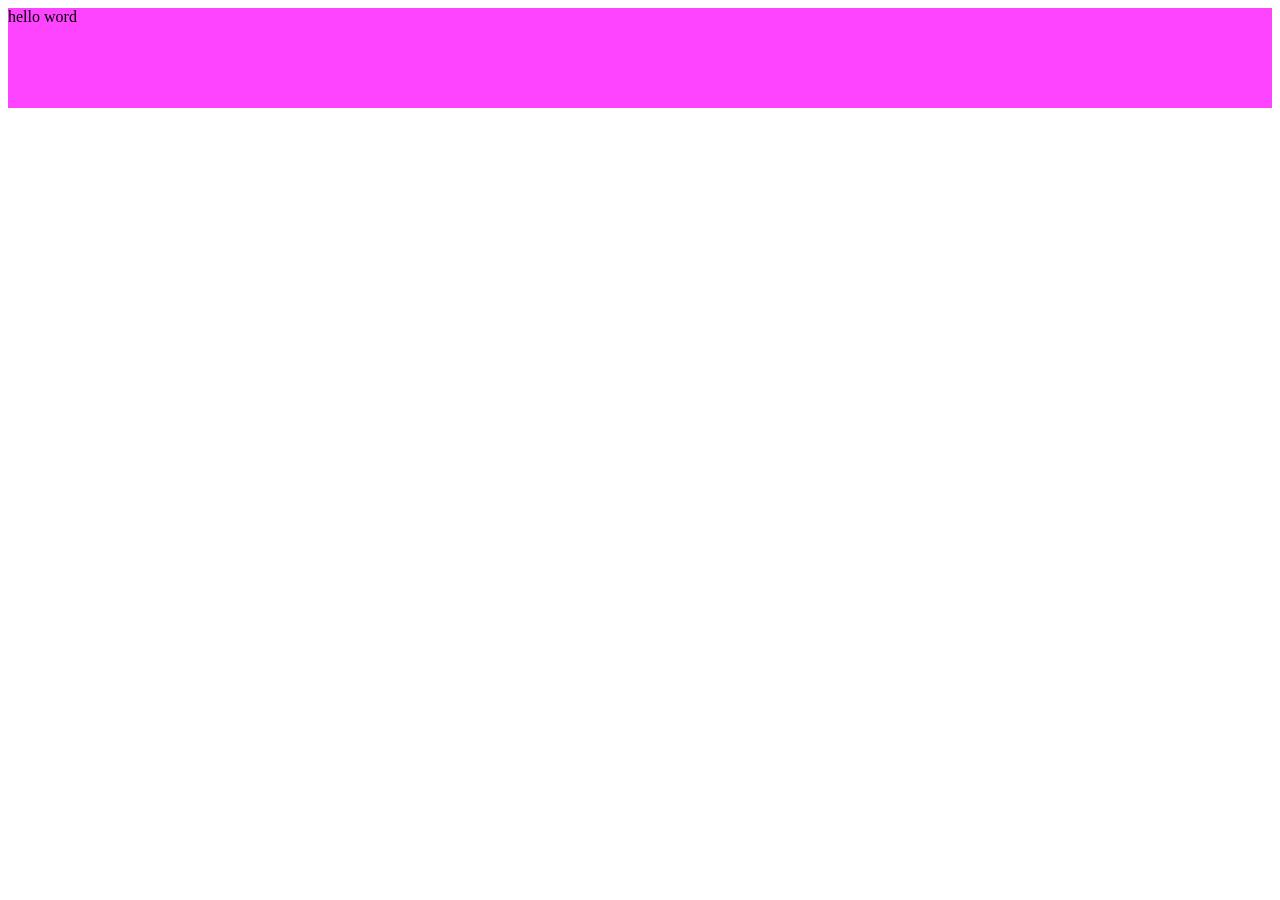
==== commit 931a286f: "Revert "update code" This reverts commit 7fb434623725f3ce03010fb4c6615f4a596279ac." ====
--- a/index.html
+++ b/index.html
@@ -1 +1,19 @@
-<!DOCTYPE html><html lang=""><head><meta charset="utf-8"><meta http-equiv="X-UA-Compatible" content="IE=edge"><meta name="viewport" content="width=device-width,initial-scale=1"><link rel="icon" href="/favicon.ico"><title>vue-zhihu</title><link href="/css/app.2cfb9e26.css" rel="preload" as="style"><link href="/css/chunk-vendors.0ce648ca.css" rel="preload" as="style"><link href="/js/app.eaa1abd6.js" rel="preload" as="script"><link href="/js/chunk-vendors.63955482.js" rel="preload" as="script"><link href="/css/chunk-vendors.0ce648ca.css" rel="stylesheet"><link href="/css/app.2cfb9e26.css" rel="stylesheet"></head><body><noscript><strong>We're sorry but vue-zhihu doesn't work properly without JavaScript enabled. Please enable it to continue.</strong></noscript><div id="app"></div><script src="/js/chunk-vendors.63955482.js"></script><script src="/js/app.eaa1abd6.js"></script></body></html>+<!DOCTYPE html>
+<html lang="en">
+<head>
+  <meta charset="UTF-8">
+  <meta http-equiv="X-UA-Compatible" content="IE=edge">
+  <meta name="viewport" content="width=device-width, initial-scale=1.0">
+  <title>Document</title>
+</head>
+<body>
+  <div class="box">hello word</div>
+</body>
+</html>
+<style>
+  .box{
+    width: 100%;
+    background: #f4f;;
+    height: 100px;
+  }
+</style>
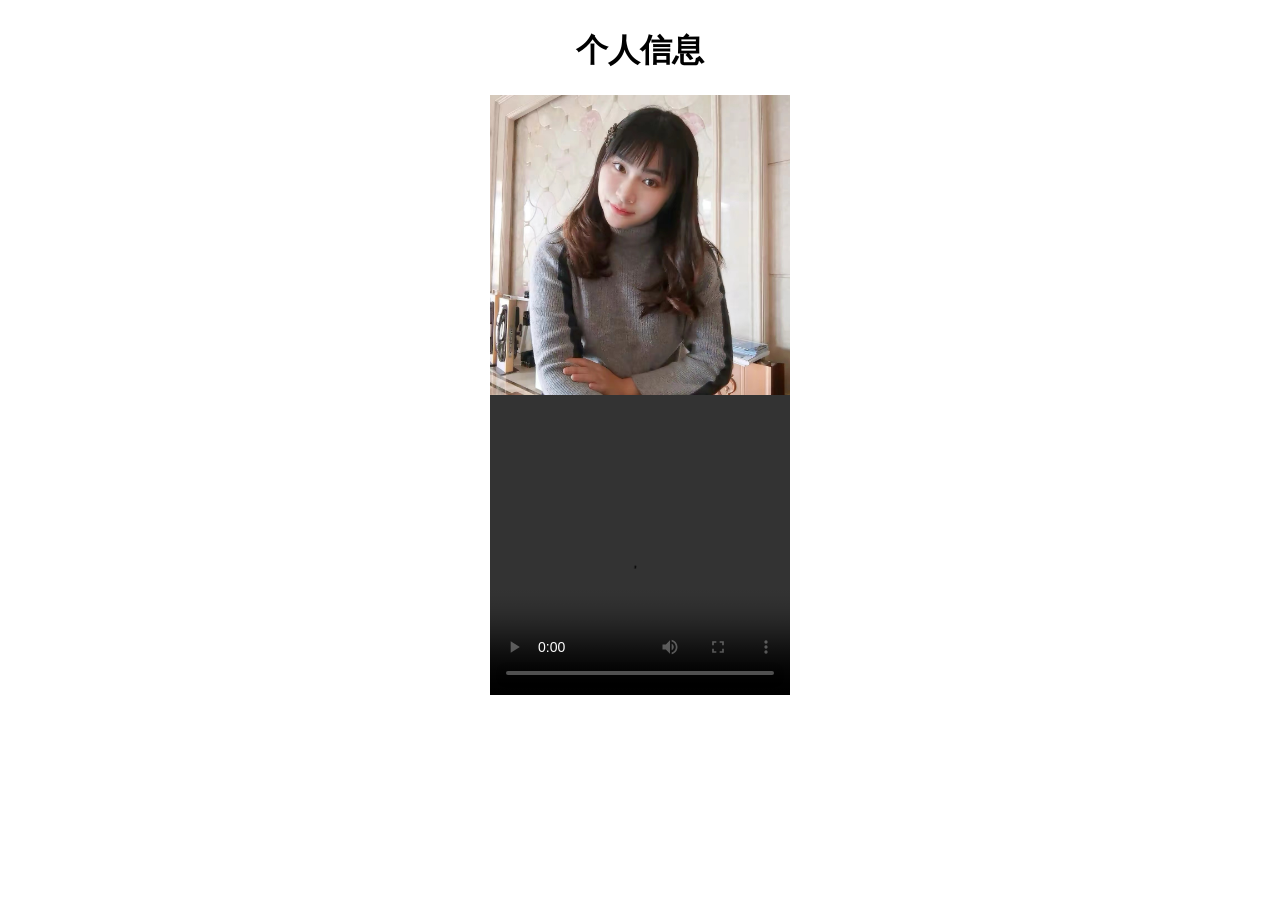
==== commit cbb19685: "no message" ====
--- a/index.html
+++ b/index.html
@@ -4,16 +4,26 @@
   <meta charset="UTF-8">
   <meta http-equiv="X-UA-Compatible" content="IE=edge">
   <meta name="viewport" content="width=device-width, initial-scale=1.0">
-  <title>Document</title>
+  <title>陈玉</title>
 </head>
 <body>
-  <div class="box">hello word</div>
+  <div class="box">
+    <h1>个人信息</h1>
+    <img src="./image/yu.jpeg" alt="" style="width: 300px;height:300px;">
+    <video src="./image/song.ogg" controls autoplay loop style="width: 300px;height:300px;">
+      Your browser does not support the <code>video</code> element.
+     </video>
+  </div>
+  <!-- <audio src="./image/song.mp4"></audio> -->
 </body>
 </html>
 <style>
   .box{
+    display: flex;
+    align-items: center;
+    justify-content: center;
+    flex-direction: column;
     width: 100%;
-    background: #f4f;;
-    height: 100px;
+    min-height: 60vh;
   }
 </style>
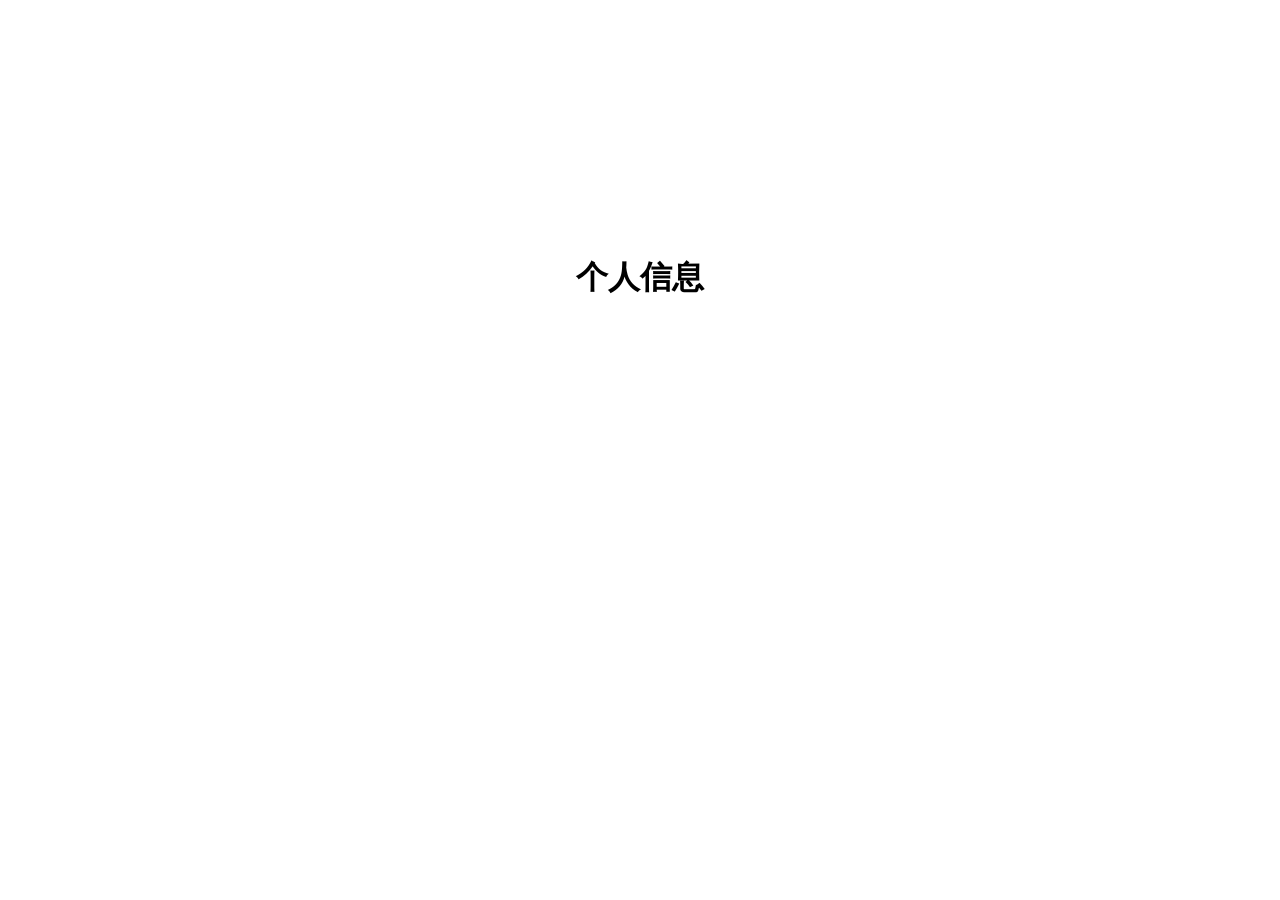
==== commit 33923b86: "no message" ====
--- a/index.html
+++ b/index.html
@@ -4,15 +4,11 @@
   <meta charset="UTF-8">
   <meta http-equiv="X-UA-Compatible" content="IE=edge">
   <meta name="viewport" content="width=device-width, initial-scale=1.0">
-  <title>陈玉</title>
+  <title></title>
 </head>
 <body>
   <div class="box">
     <h1>个人信息</h1>
-    <img src="./image/yu.jpeg" alt="" style="width: 300px;height:300px;">
-    <video src="./image/song.ogg" controls autoplay loop style="width: 300px;height:300px;">
-      Your browser does not support the <code>video</code> element.
-     </video>
   </div>
   <!-- <audio src="./image/song.mp4"></audio> -->
 </body>
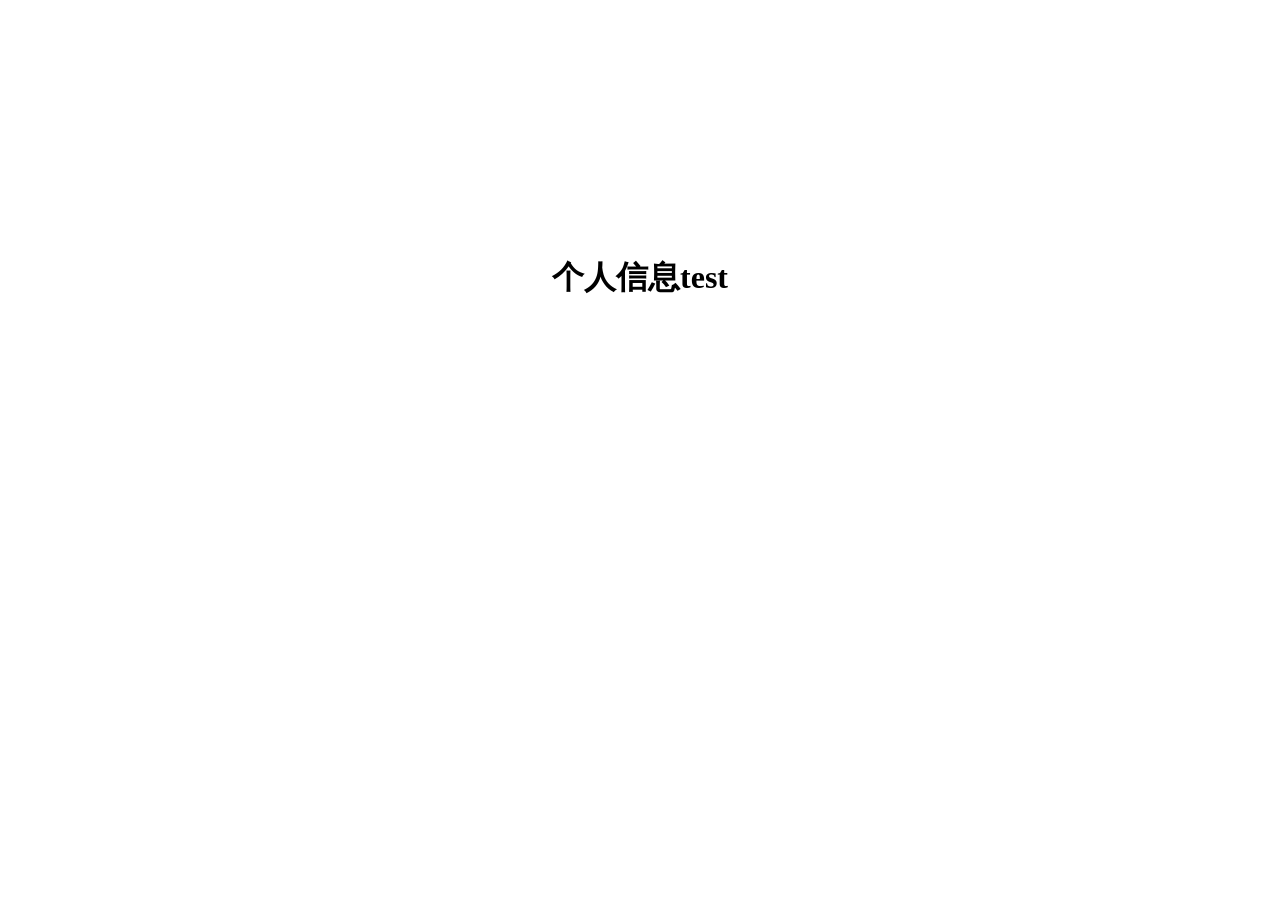
==== commit 8c3ea62f: "no message" ====
--- a/index.html
+++ b/index.html
@@ -8,7 +8,7 @@
 </head>
 <body>
   <div class="box">
-    <h1>个人信息</h1>
+    <h1>个人信息test</h1>
   </div>
   <!-- <audio src="./image/song.mp4"></audio> -->
 </body>
